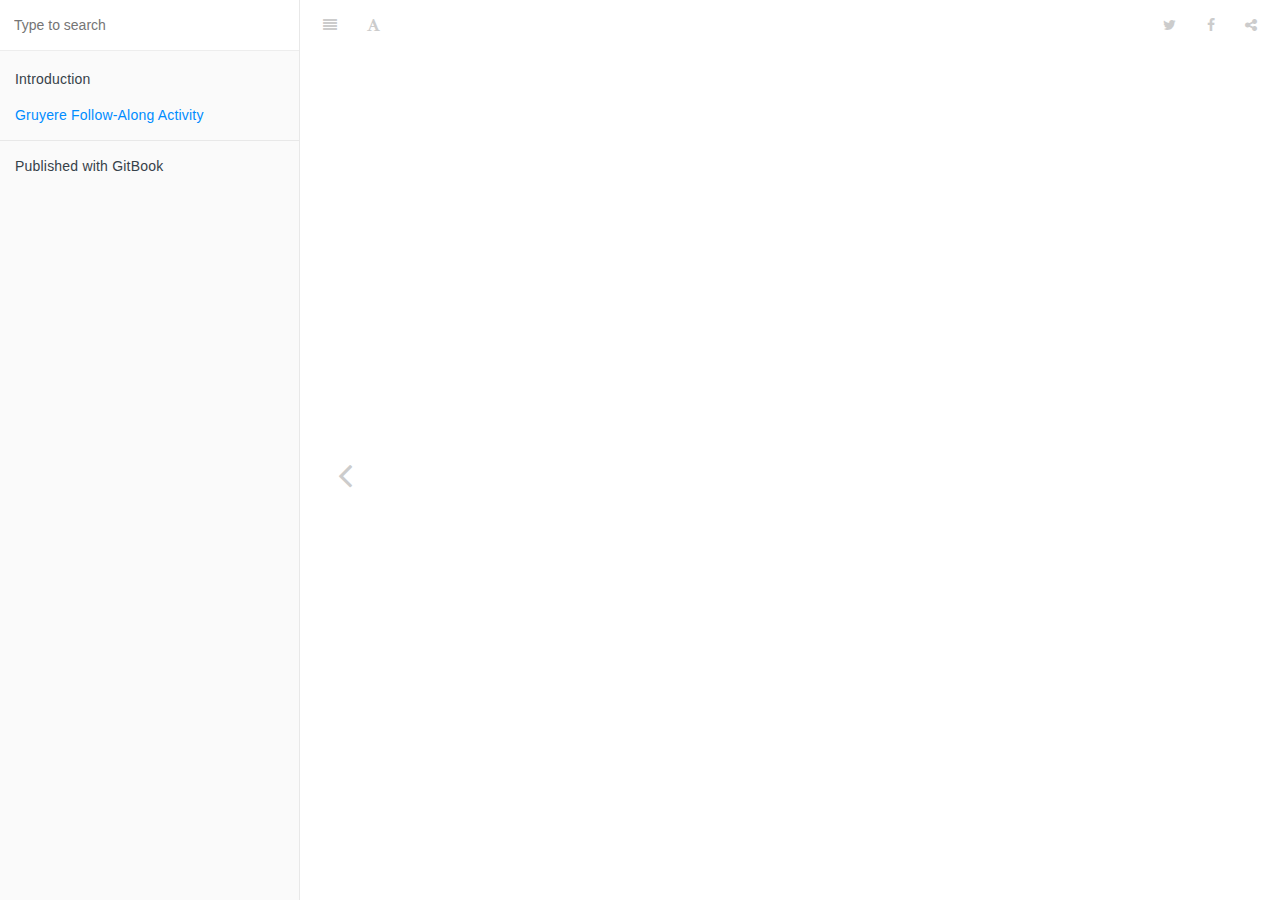
==== FollowAlong.html @ 40572f45 "Update gitbook 2022-07-25 18:17:14" ====
<!DOCTYPE HTML>
<html lang="" >
    <head>
        <meta charset="UTF-8">
        <meta content="text/html; charset=utf-8" http-equiv="Content-Type">
        <title>Gruyere Follow-Along Activity · GitBook</title>
        <meta http-equiv="X-UA-Compatible" content="IE=edge" />
        <meta name="description" content="">
        <meta name="generator" content="GitBook 3.2.3">
        
        
        
    
    <link rel="stylesheet" href="gitbook/style.css">

    
            
                
                <link rel="stylesheet" href="gitbook/gitbook-plugin-highlight/website.css">
                
            
                
                <link rel="stylesheet" href="gitbook/gitbook-plugin-search/search.css">
                
            
                
                <link rel="stylesheet" href="gitbook/gitbook-plugin-fontsettings/website.css">
                
            
        

    

    
        
        <link rel="stylesheet" href="styles/website.css">
        
    
        
    
        
    
        
    
        
    
        
    

        
    
    
    <meta name="HandheldFriendly" content="true"/>
    <meta name="viewport" content="width=device-width, initial-scale=1, user-scalable=no">
    <meta name="apple-mobile-web-app-capable" content="yes">
    <meta name="apple-mobile-web-app-status-bar-style" content="black">
    <link rel="apple-touch-icon-precomposed" sizes="152x152" href="gitbook/images/apple-touch-icon-precomposed-152.png">
    <link rel="shortcut icon" href="gitbook/images/favicon.ico" type="image/x-icon">

    
    
    <link rel="prev" href="./" />
    

    </head>
    <body>
        
<div class="book">
    <div class="book-summary">
        
            
<div id="book-search-input" role="search">
    <input type="text" placeholder="Type to search" />
</div>

            
                <nav role="navigation">
                


<ul class="summary">
    
    

    

    
        
        
    
        <li class="chapter " data-level="1.1" data-path="./">
            
                <a href="./">
            
                    
                    Introduction
            
                </a>
            

            
        </li>
    
        <li class="chapter active" data-level="1.2" data-path="FollowAlong.html">
            
                <a href="FollowAlong.html">
            
                    
                    Gruyere Follow-Along Activity
            
                </a>
            

            
        </li>
    

    

    <li class="divider"></li>

    <li>
        <a href="https://www.gitbook.com" target="blank" class="gitbook-link">
            Published with GitBook
        </a>
    </li>
</ul>


                </nav>
            
        
    </div>

    <div class="book-body">
        
            <div class="body-inner">
                
                    

<div class="book-header" role="navigation">
    

    <!-- Title -->
    <h1>
        <i class="fa fa-circle-o-notch fa-spin"></i>
        <a href="." >Gruyere Follow-Along Activity</a>
    </h1>
</div>




                    <div class="page-wrapper" tabindex="-1" role="main">
                        <div class="page-inner">
                            
<div id="book-search-results">
    <div class="search-noresults">
    
                                <section class="normal markdown-section">
                                
                                
                                
                                </section>
                            
    </div>
    <div class="search-results">
        <div class="has-results">
            
            <h1 class="search-results-title"><span class='search-results-count'></span> results matching "<span class='search-query'></span>"</h1>
            <ul class="search-results-list"></ul>
            
        </div>
        <div class="no-results">
            
            <h1 class="search-results-title">No results matching "<span class='search-query'></span>"</h1>
            
        </div>
    </div>
</div>

                        </div>
                    </div>
                
            </div>

            
                
                <a href="./" class="navigation navigation-prev navigation-unique" aria-label="Previous page: Introduction">
                    <i class="fa fa-angle-left"></i>
                </a>
                
                
            
        
    </div>

    <script>
        var gitbook = gitbook || [];
        gitbook.push(function() {
            gitbook.page.hasChanged({"page":{"title":"Gruyere Follow-Along Activity","level":"1.2","depth":1,"previous":{"title":"Introduction","level":"1.1","depth":1,"path":"StudentDesc.md","ref":"StudentDesc.md","articles":[]},"dir":"neutral"},"config":{"gitbook":"*","theme":"default","variables":{},"plugins":[],"pluginsConfig":{"highlight":{},"search":{},"lunr":{"maxIndexSize":1000000,"ignoreSpecialCharacters":false},"sharing":{"facebook":true,"twitter":true,"google":false,"weibo":false,"instapaper":false,"vk":false,"all":["facebook","google","twitter","weibo","instapaper"]},"fontsettings":{"theme":"white","family":"sans","size":2},"theme-default":{"styles":{"website":"styles/website.css","pdf":"styles/pdf.css","epub":"styles/epub.css","mobi":"styles/mobi.css","ebook":"styles/ebook.css","print":"styles/print.css"},"showLevel":false}},"structure":{"langs":"LANGS.md","readme":"StudentDesc.md","glossary":"GLOSSARY.md","summary":"SUMMARY.md"},"pdf":{"pageNumbers":true,"fontSize":12,"fontFamily":"Arial","paperSize":"a4","chapterMark":"pagebreak","pageBreaksBefore":"/","margin":{"right":62,"left":62,"top":56,"bottom":56}},"styles":{"website":"styles/website.css","pdf":"styles/pdf.css","epub":"styles/epub.css","mobi":"styles/mobi.css","ebook":"styles/ebook.css","print":"styles/print.css"}},"file":{"path":"FollowAlong.md","mtime":"2022-07-25T18:16:41.552Z","type":"markdown"},"gitbook":{"version":"3.2.3","time":"2022-07-25T18:17:13.173Z"},"basePath":".","book":{"language":""}});
        });
    </script>
</div>

        
    <script src="gitbook/gitbook.js"></script>
    <script src="gitbook/theme.js"></script>
    
        
        <script src="gitbook/gitbook-plugin-search/search-engine.js"></script>
        
    
        
        <script src="gitbook/gitbook-plugin-search/search.js"></script>
        
    
        
        <script src="gitbook/gitbook-plugin-lunr/lunr.min.js"></script>
        
    
        
        <script src="gitbook/gitbook-plugin-lunr/search-lunr.js"></script>
        
    
        
        <script src="gitbook/gitbook-plugin-sharing/buttons.js"></script>
        
    
        
        <script src="gitbook/gitbook-plugin-fontsettings/fontsettings.js"></script>
        
    

    </body>
</html>
---- gitbook/gitbook-plugin-highlight/website.css ----
.book .book-body .page-wrapper .page-inner section.normal pre,
.book .book-body .page-wrapper .page-inner section.normal code {
  /* http://jmblog.github.com/color-themes-for-google-code-highlightjs */
  /* Tomorrow Comment */
  /* Tomorrow Red */
  /* Tomorrow Orange */
  /* Tomorrow Yellow */
  /* Tomorrow Green */
  /* Tomorrow Aqua */
  /* Tomorrow Blue */
  /* Tomorrow Purple */
}
.book .book-body .page-wrapper .page-inner section.normal pre .hljs-comment,
.book .book-body .page-wrapper .page-inner section.normal code .hljs-comment,
.book .book-body .page-wrapper .page-inner section.normal pre .hljs-title,
.book .book-body .page-wrapper .page-inner section.normal code .hljs-title {
  color: #8e908c;
}
.book .book-body .page-wrapper .page-inner section.normal pre .hljs-variable,
.book .book-body .page-wrapper .page-inner section.normal code .hljs-variable,
.book .book-body .page-wrapper .page-inner section.normal pre .hljs-attribute,
.book .book-body .page-wrapper .page-inner section.normal code .hljs-attribute,
.book .book-body .page-wrapper .page-inner section.normal pre .hljs-tag,
.book .book-body .page-wrapper .page-inner section.normal code .hljs-tag,
.book .book-body .page-wrapper .page-inner section.normal pre .hljs-regexp,
.book .book-body .page-wrapper .page-inner section.normal code .hljs-regexp,
.book .book-body .page-wrapper .page-inner section.normal pre .hljs-deletion,
.book .book-body .page-wrapper .page-inner section.normal code .hljs-deletion,
.book .book-body .page-wrapper .page-inner section.normal pre .ruby .hljs-constant,
.book .book-body .page-wrapper .page-inner section.normal code .ruby .hljs-constant,
.book .book-body .page-wrapper .page-inner section.normal pre .xml .hljs-tag .hljs-title,
.book .book-body .page-wrapper .page-inner section.normal code .xml .hljs-tag .hljs-title,
.book .book-body .page-wrapper .page-inner section.normal pre .xml .hljs-pi,
.book .book-body .page-wrapper .page-inner section.normal code .xml .hljs-pi,
.book .book-body .page-wrapper .page-inner section.normal pre .xml .hljs-doctype,
.book .book-body .page-wrapper .page-inner section.normal code .xml .hljs-doctype,
.book .book-body .page-wrapper .page-inner section.normal pre .html .hljs-doctype,
.book .book-body .page-wrapper .page-inner section.normal code .html .hljs-doctype,
.book .book-body .page-wrapper .page-inner section.normal pre .css .hljs-id,
.book .book-body .page-wrapper .page-inner section.normal code .css .hljs-id,
.book .book-body .page-wrapper .page-inner section.normal pre .css .hljs-class,
.book .book-body .page-wrapper .page-inner section.normal code .css .hljs-class,
.book .book-body .page-wrapper .page-inner section.normal pre .css .hljs-pseudo,
.book .book-body .page-wrapper .page-inner section.normal code .css .hljs-pseudo {
  color: #c82829;
}
.book .book-body .page-wrapper .page-inner section.normal pre .hljs-number,
.book .book-body .page-wrapper .page-inner section.normal code .hljs-number,
.book .book-body .page-wrapper .page-inner section.normal pre .hljs-preprocessor,
.book .book-body .page-wrapper .page-inner section.normal code .hljs-preprocessor,
.book .book-body .page-wrapper .page-inner section.normal pre .hljs-pragma,
.book .book-body .page-wrapper .page-inner section.normal code .hljs-pragma,
.book .book-body .page-wrapper .page-inner section.normal pre .hljs-built_in,
.book .book-body .page-wrapper .page-inner section.normal code .hljs-built_in,
.book .book-body .page-wrapper .page-inner section.normal pre .hljs-literal,
.book .book-body .page-wrapper .page-inner section.normal code .hljs-literal,
.book .book-body .page-wrapper .page-inner section.normal pre .hljs-params,
.book .book-body .page-wrapper .page-inner section.normal code .hljs-params,
.book .book-body .page-wrapper .page-inner section.normal pre .hljs-constant,
.book .book-body .page-wrapper .page-inner section.normal code .hljs-constant {
  color: #f5871f;
}
.book .book-body .page-wrapper .page-inner section.normal pre .ruby .hljs-class .hljs-title,
.book .book-body .page-wrapper .page-inner section.normal code .ruby .hljs-class .hljs-title,
.book .book-body .page-wrapper .page-inner section.normal pre .css .hljs-rules .hljs-attribute,
.book .book-body .page-wrapper .page-inner section.normal code .css .hljs-rules .hljs-attribute {
  color: #eab700;
}
.book .book-body .page-wrapper .page-inner section.normal pre .hljs-string,
.book .book-body .page-wrapper .page-inner section.normal code .hljs-string,
.book .book-body .page-wrapper .page-inner section.normal pre .hljs-value,
.book .book-body .page-wrapper .page-inner section.normal code .hljs-value,
.book .book-body .page-wrapper .page-inner section.normal pre .hljs-inheritance,
.book .book-body .page-wrapper .page-inner section.normal code .hljs-inheritance,
.book .book-body .page-wrapper .page-inner section.normal pre .hljs-header,
.book .book-body .page-wrapper .page-inner section.normal code .hljs-header,
.book .book-body .page-wrapper .page-inner section.normal pre .hljs-addition,
.book .book-body .page-wrapper .page-inner section.normal code .hljs-addition,
.book .book-body .page-wrapper .page-inner section.normal pre .ruby .hljs-symbol,
.book .book-body .page-wrapper .page-inner section.normal code .ruby .hljs-symbol,
.book .book-body .page-wrapper .page-inner section.normal pre .xml .hljs-cdata,
.book .book-body .page-wrapper .page-inner section.normal code .xml .hljs-cdata {
  color: #718c00;
}
.book .book-body .page-wrapper .page-inner section.normal pre .css .hljs-hexcolor,
.book .book-body .page-wrapper .page-inner section.normal code .css .hljs-hexcolor {
  color: #3e999f;
}
.book .book-body .page-wrapper .page-inner section.normal pre .hljs-function,
.book .book-body .page-wrapper .page-inner section.normal code .hljs-function,
.book .book-body .page-wrapper .page-inner section.normal pre .python .hljs-decorator,
.book .book-body .page-wrapper .page-inner section.normal code .python .hljs-decorator,
.book .book-body .page-wrapper .page-inner section.normal pre .python .hljs-title,
.book .book-body .page-wrapper .page-inner section.normal code .python .hljs-title,
.book .book-body .page-wrapper .page-inner section.normal pre .ruby .hljs-function .hljs-title,
.book .book-body .page-wrapper .page-inner section.normal code .ruby .hljs-function .hljs-title,
.book .book-body .page-wrapper .page-inner section.normal pre .ruby .hljs-title .hljs-keyword,
.book .book-body .page-wrapper .page-inner section.normal code .ruby .hljs-title .hljs-keyword,
.book .book-body .page-wrapper .page-inner section.normal pre .perl .hljs-sub,
.book .book-body .page-wrapper .page-inner section.normal code .perl .hljs-sub,
.book .book-body .page-wrapper .page-inner section.normal pre .javascript .hljs-title,
.book .book-body .page-wrapper .page-inner section.normal code .javascript .hljs-title,
.book .book-body .page-wrapper .page-inner section.normal pre .coffeescript .hljs-title,
.book .book-body .page-wrapper .page-inner section.normal code .coffeescript .hljs-title {
  color: #4271ae;
}
.book .book-body .page-wrapper .page-inner section.normal pre .hljs-keyword,
.book .book-body .page-wrapper .page-inner section.normal code .hljs-keyword,
.book .book-body .page-wrapper .page-inner section.normal pre .javascript .hljs-function,
.book .book-body .page-wrapper .page-inner section.normal code .javascript .hljs-function {
  color: #8959a8;
}
.book .book-body .page-wrapper .page-inner section.normal pre .hljs,
.book .book-body .page-wrapper .page-inner section.normal code .hljs {
  display: block;
  background: white;
  color: #4d4d4c;
  padding: 0.5em;
}
.book .book-body .page-wrapper .page-inner section.normal pre .coffeescript .javascript,
.book .book-body .page-wrapper .page-inner section.normal code .coffeescript .javascript,
.book .book-body .page-wrapper .page-inner section.normal pre .javascript .xml,
.book .book-body .page-wrapper .page-inner section.normal code .javascript .xml,
.book .book-body .page-wrapper .page-inner section.normal pre .tex .hljs-formula,
.book .book-body .page-wrapper .page-inner section.normal code .tex .hljs-formula,
.book .book-body .page-wrapper .page-inner section.normal pre .xml .javascript,
.book .book-body .page-wrapper .page-inner section.normal code .xml .javascript,
.book .book-body .page-wrapper .page-inner section.normal pre .xml .vbscript,
.book .book-body .page-wrapper .page-inner section.normal code .xml .vbscript,
.book .book-body .page-wrapper .page-inner section.normal pre .xml .css,
.book .book-body .page-wrapper .page-inner section.normal code .xml .css,
.book .book-body .page-wrapper .page-inner section.normal pre .xml .hljs-cdata,
.book .book-body .page-wrapper .page-inner section.normal code .xml .hljs-cdata {
  opacity: 0.5;
}
.book.color-theme-1 .book-body .page-wrapper .page-inner section.normal pre,
.book.color-theme-1 .book-body .page-wrapper .page-inner section.normal code {
  /*

Orginal Style from ethanschoonover.com/solarized (c) Jeremy Hull <sourdrums@gmail.com>

*/
  /* Solarized Green */
  /* Solarized Cyan */
  /* Solarized Blue */
  /* Solarized Yellow */
  /* Solarized Orange */
  /* Solarized Red */
  /* Solarized Violet */
}
.book.color-theme-1 .book-body .page-wrapper .page-inner section.normal pre .hljs,
.book.color-theme-1 .book-body .page-wrapper .page-inner section.normal code .hljs {
  display: block;
  padding: 0.5em;
  background: #fdf6e3;
  color: #657b83;
}
.book.color-theme-1 .book-body .page-wrapper .page-inner section.normal pre .hljs-comment,
.book.color-theme-1 .book-body .page-wrapper .page-inner section.normal code .hljs-comment,
.book.color-theme-1 .book-body .page-wrapper .page-inner section.normal pre .hljs-template_comment,
.book.color-theme-1 .book-body .page-wrapper .page-inner section.normal code .hljs-template_comment,
.book.color-theme-1 .book-body .page-wrapper .page-inner section.normal pre .diff .hljs-header,
.book.color-theme-1 .book-body .page-wrapper .page-inner section.normal code .diff .hljs-header,
.book.color-theme-1 .book-body .page-wrapper .page-inner section.normal pre .hljs-doctype,
.book.color-theme-1 .book-body .page-wrapper .page-inner section.normal code .hljs-doctype,
.book.color-theme-1 .book-body .page-wrapper .page-inner section.normal pre .hljs-pi,
.book.color-theme-1 .book-body .page-wrapper .page-inner section.normal code .hljs-pi,
.book.color-theme-1 .book-body .page-wrapper .page-inner section.normal pre .lisp .hljs-string,
.book.color-theme-1 .book-body .page-wrapper .page-inner section.normal code .lisp .hljs-string,
.book.color-theme-1 .book-body .page-wrapper .page-inner section.normal pre .hljs-javadoc,
.book.color-theme-1 .book-body .page-wrapper .page-inner section.normal code .hljs-javadoc {
  color: #93a1a1;
}
.book.color-theme-1 .book-body .page-wrapper .page-inner section.normal pre .hljs-keyword,
.book.color-theme-1 .book-body .page-wrapper .page-inner section.normal code .hljs-keyword,
.book.color-theme-1 .book-body .page-wrapper .page-inner section.normal pre .hljs-winutils,
.book.color-theme-1 .book-body .page-wrapper .page-inner section.normal code .hljs-winutils,
.book.color-theme-1 .book-body .page-wrapper .page-inner section.normal pre .method,
.book.color-theme-1 .book-body .page-wrapper .page-inner section.normal code .method,
.book.color-theme-1 .book-body .page-wrapper .page-inner section.normal pre .hljs-addition,
.book.color-theme-1 .book-body .page-wrapper .page-inner section.normal code .hljs-addition,
.book.color-theme-1 .book-body .page-wrapper .page-inner section.normal pre .css .hljs-tag,
.book.color-theme-1 .book-body .page-wrapper .page-inner section.normal code .css .hljs-tag,
.book.color-theme-1 .book-body .page-wrapper .page-inner section.normal pre .hljs-request,
.book.color-theme-1 .book-body .page-wrapper .page-inner section.normal code .hljs-request,
.book.color-theme-1 .book-body .page-wrapper .page-inner section.normal pre .hljs-status,
.book.color-theme-1 .book-body .page-wrapper .page-inner section.normal code .hljs-status,
.book.color-theme-1 .book-body .page-wrapper .page-inner section.normal pre .nginx .hljs-title,
.book.color-theme-1 .book-body .page-wrapper .page-inner section.normal code .nginx .hljs-title {
  color: #859900;
}
.book.color-theme-1 .book-body .page-wrapper .page-inner section.normal pre .hljs-number,
.book.color-theme-1 .book-body .page-wrapper .page-inner section.normal code .hljs-number,
.book.color-theme-1 .book-body .page-wrapper .page-inner section.normal pre .hljs-command,
.book.color-theme-1 .book-body .page-wrapper .page-inner section.normal code .hljs-command,
.book.color-theme-1 .book-body .page-wrapper .page-inner section.normal pre .hljs-string,
.book.color-theme-1 .book-body .page-wrapper .page-inner section.normal code .hljs-string,
.book.color-theme-1 .book-body .page-wrapper .page-inner section.normal pre .hljs-tag .hljs-value,
.book.color-theme-1 .book-body .page-wrapper .page-inner section.normal code .hljs-tag .hljs-value,
.book.color-theme-1 .book-body .page-wrapper .page-inner section.normal pre .hljs-rules .hljs-value,
.book.color-theme-1 .book-body .page-wrapper .page-inner section.normal code .hljs-rules .hljs-value,
.book.color-theme-1 .book-body .page-wrapper .page-inner section.normal pre .hljs-phpdoc,
.book.color-theme-1 .book-body .page-wrapper .page-inner section.normal code .hljs-phpdoc,
.book.color-theme-1 .book-body .page-wrapper .page-inner section.normal pre .tex .hljs-formula,
.book.color-theme-1 .book-body .page-wrapper .page-inner section.normal code .tex .hljs-formula,
.book.color-theme-1 .book-body .page-wrapper .page-inner section.normal pre .hljs-regexp,
.book.color-theme-1 .book-body .page-wrapper .page-inner section.normal code .hljs-regexp,
.book.color-theme-1 .book-body .page-wrapper .page-inner section.normal pre .hljs-hexcolor,
.book.color-theme-1 .book-body .page-wrapper .page-inner section.normal code .hljs-hexcolor,
.book.color-theme-1 .book-body .page-wrapper .page-inner section.normal pre .hljs-link_url,
.book.color-theme-1 .book-body .page-wrapper .page-inner section.normal code .hljs-link_url {
  color: #2aa198;
}
.book.color-theme-1 .book-body .page-wrapper .page-inner section.normal pre .hljs-title,
.book.color-theme-1 .book-body .page-wrapper .page-inner section.normal code .hljs-title,
.book.color-theme-1 .book-body .page-wrapper .page-inner section.normal pre .hljs-localvars,
.book.color-theme-1 .book-body .page-wrapper .page-inner section.normal code .hljs-localvars,
.book.color-theme-1 .book-body .page-wrapper .page-inner section.normal pre .hljs-chunk,
.book.color-theme-1 .book-body .page-wrapper .page-inner section.normal code .hljs-chunk,
.book.color-theme-1 .book-body .page-wrapper .page-inner section.normal pre .hljs-decorator,
.book.color-theme-1 .book-body .page-wrapper .page-inner section.normal code .hljs-decorator,
.book.color-theme-1 .book-body .page-wrapper .page-inner section.normal pre .hljs-built_in,
.book.color-theme-1 .book-body .page-wrapper .page-inner section.normal code .hljs-built_in,
.book.color-theme-1 .book-body .page-wrapper .page-inner section.normal pre .hljs-identifier,
.book.color-theme-1 .book-body .page-wrapper .page-inner section.normal code .hljs-identifier,
.book.color-theme-1 .book-body .page-wrapper .page-inner section.normal pre .vhdl .hljs-literal,
.book.color-theme-1 .book-body .page-wrapper .page-inner section.normal code .vhdl .hljs-literal,
.book.color-theme-1 .book-body .page-wrapper .page-inner section.normal pre .hljs-id,
.book.color-theme-1 .book-body .page-wrapper .page-inner section.normal code .hljs-id,
.book.color-theme-1 .book-body .page-wrapper .page-inner section.normal pre .css .hljs-function,
.book.color-theme-1 .book-body .page-wrapper .page-inner section.normal code .css .hljs-function {
  color: #268bd2;
}
.book.color-theme-1 .book-body .page-wrapper .page-inner section.normal pre .hljs-attribute,
.book.color-theme-1 .book-body .page-wrapper .page-inner section.normal code .hljs-attribute,
.book.color-theme-1 .book-body .page-wrapper .page-inner section.normal pre .hljs-variable,
.book.color-theme-1 .book-body .page-wrapper .page-inner section.normal code .hljs-variable,
.book.color-theme-1 .book-body .page-wrapper .page-inner section.normal pre .lisp .hljs-body,
.book.color-theme-1 .book-body .page-wrapper .page-inner section.normal code .lisp .hljs-body,
.book.color-theme-1 .book-body .page-wrapper .page-inner section.normal pre .smalltalk .hljs-number,
.book.color-theme-1 .book-body .page-wrapper .page-inner section.normal code .smalltalk .hljs-number,
.book.color-theme-1 .book-body .page-wrapper .page-inner section.normal pre .hljs-constant,
.book.color-theme-1 .book-body .page-wrapper .page-inner section.normal code .hljs-constant,
.book.color-theme-1 .book-body .page-wrapper .page-inner section.normal pre .hljs-class .hljs-title,
.book.color-theme-1 .book-body .page-wrapper .page-inner section.normal code .hljs-class .hljs-title,
.book.color-theme-1 .book-body .page-wrapper .page-inner section.normal pre .hljs-parent,
.book.color-theme-1 .book-body .page-wrapper .page-inner section.normal code .hljs-parent,
.book.color-theme-1 .book-body .page-wrapper .page-inner section.normal pre .haskell .hljs-type,
.book.color-theme-1 .book-body .page-wrapper .page-inner section.normal code .haskell .hljs-type,
.book.color-theme-1 .book-body .page-wrapper .page-inner section.normal pre .hljs-link_reference,
.book.color-theme-1 .book-body .page-wrapper .page-inner section.normal code .hljs-link_reference {
  color: #b58900;
}
.book.color-theme-1 .book-body .page-wrapper .page-inner section.normal pre .hljs-preprocessor,
.book.color-theme-1 .book-body .page-wrapper .page-inner section.normal code .hljs-preprocessor,
.book.color-theme-1 .book-body .page-wrapper .page-inner section.normal pre .hljs-preprocessor .hljs-keyword,
.book.color-theme-1 .book-body .page-wrapper .page-inner section.normal code .hljs-preprocessor .hljs-keyword,
.book.color-theme-1 .book-body .page-wrapper .page-inner section.normal pre .hljs-pragma,
.book.color-theme-1 .book-body .page-wrapper .page-inner section.normal code .hljs-pragma,
.book.color-theme-1 .book-body .page-wrapper .page-inner section.normal pre .hljs-shebang,
.book.color-theme-1 .book-body .page-wrapper .page-inner section.normal code .hljs-shebang,
.book.color-theme-1 .book-body .page-wrapper .page-inner section.normal pre .hljs-symbol,
.book.color-theme-1 .book-body .page-wrapper .page-inner section.normal code .hljs-symbol,
.book.color-theme-1 .book-body .page-wrapper .page-inner section.normal pre .hljs-symbol .hljs-string,
.book.color-theme-1 .book-body .page-wrapper .page-inner section.normal code .hljs-symbol .hljs-string,
.book.color-theme-1 .book-body .page-wrapper .page-inner section.normal pre .diff .hljs-change,
.book.color-theme-1 .book-body .page-wrapper .page-inner section.normal code .diff .hljs-change,
.book.color-theme-1 .book-body .page-wrapper .page-inner section.normal pre .hljs-special,
.book.color-theme-1 .book-body .page-wrapper .page-inner section.normal code .hljs-special,
.book.color-theme-1 .book-body .page-wrapper .page-inner section.normal pre .hljs-attr_selector,
.book.color-theme-1 .book-body .page-wrapper .page-inner section.normal code .hljs-attr_selector,
.book.color-theme-1 .book-body .page-wrapper .page-inner section.normal pre .hljs-subst,
.book.color-theme-1 .book-body .page-wrapper .page-inner section.normal code .hljs-subst,
.book.color-theme-1 .book-body .page-wrapper .page-inner section.normal pre .hljs-cdata,
.book.color-theme-1 .book-body .page-wrapper .page-inner section.normal code .hljs-cdata,
.book.color-theme-1 .book-body .page-wrapper .page-inner section.normal pre .clojure .hljs-title,
.book.color-theme-1 .book-body .page-wrapper .page-inner section.normal code .clojure .hljs-title,
.book.color-theme-1 .book-body .page-wrapper .page-inner section.normal pre .css .hljs-pseudo,
.book.color-theme-1 .book-body .page-wrapper .page-inner section.normal code .css .hljs-pseudo,
.book.color-theme-1 .book-body .page-wrapper .page-inner section.normal pre .hljs-header,
.book.color-theme-1 .book-body .page-wrapper .page-inner section.normal code .hljs-header {
  color: #cb4b16;
}
.book.color-theme-1 .book-body .page-wrapper .page-inner section.normal pre .hljs-deletion,
.book.color-theme-1 .book-body .page-wrapper .page-inner section.normal code .hljs-deletion,
.book.color-theme-1 .book-body .page-wrapper .page-inner section.normal pre .hljs-important,
.book.color-theme-1 .book-body .page-wrapper .page-inner section.normal code .hljs-important {
  color: #dc322f;
}
.book.color-theme-1 .book-body .page-wrapper .page-inner section.normal pre .hljs-link_label,
.book.color-theme-1 .book-body .page-wrapper .page-inner section.normal code .hljs-link_label {
  color: #6c71c4;
}
.book.color-theme-1 .book-body .page-wrapper .page-inner section.normal pre .tex .hljs-formula,
.book.color-theme-1 .book-body .page-wrapper .page-inner section.normal code .tex .hljs-formula {
  background: #eee8d5;
}
.book.color-theme-2 .book-body .page-wrapper .page-inner section.normal pre,
.book.color-theme-2 .book-body .page-wrapper .page-inner section.normal code {
  /* Tomorrow Night Bright Theme */
  /* Original theme - https://github.com/chriskempson/tomorrow-theme */
  /* http://jmblog.github.com/color-themes-for-google-code-highlightjs */
  /* Tomorrow Comment */
  /* Tomorrow Red */
  /* Tomorrow Orange */
  /* Tomorrow Yellow */
  /* Tomorrow Green */
  /* Tomorrow Aqua */
  /* Tomorrow Blue */
  /* Tomorrow Purple */
}
.book.color-theme-2 .book-body .page-wrapper .page-inner section.normal pre .hljs-comment,
.book.color-theme-2 .book-body .page-wrapper .page-inner section.normal code .hljs-comment,
.book.color-theme-2 .book-body .page-wrapper .page-inner section.normal pre .hljs-title,
.book.color-theme-2 .book-body .page-wrapper .page-inner section.normal code .hljs-title {
  color: #969896;
}
.book.color-theme-2 .book-body .page-wrapper .page-inner section.normal pre .hljs-variable,
.book.color-theme-2 .book-body .page-wrapper .page-inner section.normal code .hljs-variable,
.book.color-theme-2 .book-body .page-wrapper .page-inner section.normal pre .hljs-attribute,
.book.color-theme-2 .book-body .page-wrapper .page-inner section.normal code .hljs-attribute,
.book.color-theme-2 .book-body .page-wrapper .page-inner section.normal pre .hljs-tag,
.book.color-theme-2 .book-body .page-wrapper .page-inner section.normal code .hljs-tag,
.book.color-theme-2 .book-body .page-wrapper .page-inner section.normal pre .hljs-regexp,
.book.color-theme-2 .book-body .page-wrapper .page-inner section.normal code .hljs-regexp,
.book.color-theme-2 .book-body .page-wrapper .page-inner section.normal pre .hljs-deletion,
.book.color-theme-2 .book-body .page-wrapper .page-inner section.normal code .hljs-deletion,
.book.color-theme-2 .book-body .page-wrapper .page-inner section.normal pre .ruby .hljs-constant,
.book.color-theme-2 .book-body .page-wrapper .page-inner section.normal code .ruby .hljs-constant,
.book.color-theme-2 .book-body .page-wrapper .page-inner section.normal pre .xml .hljs-tag .hljs-title,
.book.color-theme-2 .book-body .page-wrapper .page-inner section.normal code .xml .hljs-tag .hljs-title,
.book.color-theme-2 .book-body .page-wrapper .page-inner section.normal pre .xml .hljs-pi,
.book.color-theme-2 .book-body .page-wrapper .page-inner section.normal code .xml .hljs-pi,
.book.color-theme-2 .book-body .page-wrapper .page-inner section.normal pre .xml .hljs-doctype,
.book.color-theme-2 .book-body .page-wrapper .page-inner section.normal code .xml .hljs-doctype,
.book.color-theme-2 .book-body .page-wrapper .page-inner section.normal pre .html .hljs-doctype,
.book.color-theme-2 .book-body .page-wrapper .page-inner section.normal code .html .hljs-doctype,
.book.color-theme-2 .book-body .page-wrapper .page-inner section.normal pre .css .hljs-id,
.book.color-theme-2 .book-body .page-wrapper .page-inner section.normal code .css .hljs-id,
.book.color-theme-2 .book-body .page-wrapper .page-inner section.normal pre .css .hljs-class,
.book.color-theme-2 .book-body .page-wrapper .page-inner section.normal code .css .hljs-class,
.book.color-theme-2 .book-body .page-wrapper .page-inner section.normal pre .css .hljs-pseudo,
.book.color-theme-2 .book-body .page-wrapper .page-inner section.normal code .css .hljs-pseudo {
  color: #d54e53;
}
.book.color-theme-2 .book-body .page-wrapper .page-inner section.normal pre .hljs-number,
.book.color-theme-2 .book-body .page-wrapper .page-inner section.normal code .hljs-number,
.book.color-theme-2 .book-body .page-wrapper .page-inner section.normal pre .hljs-preprocessor,
.book.color-theme-2 .book-body .page-wrapper .page-inner section.normal code .hljs-preprocessor,
.book.color-theme-2 .book-body .page-wrapper .page-inner section.normal pre .hljs-pragma,
.book.color-theme-2 .book-body .page-wrapper .page-inner section.normal code .hljs-pragma,
.book.color-theme-2 .book-body .page-wrapper .page-inner section.normal pre .hljs-built_in,
.book.color-theme-2 .book-body .page-wrapper .page-inner section.normal code .hljs-built_in,
.book.color-theme-2 .book-body .page-wrapper .page-inner section.normal pre .hljs-literal,
.book.color-theme-2 .book-body .page-wrapper .page-inner section.normal code .hljs-literal,
.book.color-theme-2 .book-body .page-wrapper .page-inner section.normal pre .hljs-params,
.book.color-theme-2 .book-body .page-wrapper .page-inner section.normal code .hljs-params,
.book.color-theme-2 .book-body .page-wrapper .page-inner section.normal pre .hljs-constant,
.book.color-theme-2 .book-body .page-wrapper .page-inner section.normal code .hljs-constant {
  color: #e78c45;
}
.book.color-theme-2 .book-body .page-wrapper .page-inner section.normal pre .ruby .hljs-class .hljs-title,
.book.color-theme-2 .book-body .page-wrapper .page-inner section.normal code .ruby .hljs-class .hljs-title,
.book.color-theme-2 .book-body .page-wrapper .page-inner section.normal pre .css .hljs-rules .hljs-attribute,
.book.color-theme-2 .book-body .page-wrapper .page-inner section.normal code .css .hljs-rules .hljs-attribute {
  color: #e7c547;
}
.book.color-theme-2 .book-body .page-wrapper .page-inner section.normal pre .hljs-string,
.book.color-theme-2 .book-body .page-wrapper .page-inner section.normal code .hljs-string,
.book.color-theme-2 .book-body .page-wrapper .page-inner section.normal pre .hljs-value,
.book.color-theme-2 .book-body .page-wrapper .page-inner section.normal code .hljs-value,
.book.color-theme-2 .book-body .page-wrapper .page-inner section.normal pre .hljs-inheritance,
.book.color-theme-2 .book-body .page-wrapper .page-inner section.normal code .hljs-inheritance,
.book.color-theme-2 .book-body .page-wrapper .page-inner section.normal pre .hljs-header,
.book.color-theme-2 .book-body .page-wrapper .page-inner section.normal code .hljs-header,
.book.color-theme-2 .book-body .page-wrapper .page-inner section.normal pre .hljs-addition,
.book.color-theme-2 .book-body .page-wrapper .page-inner section.normal code .hljs-addition,
.book.color-theme-2 .book-body .page-wrapper .page-inner section.normal pre .ruby .hljs-symbol,
.book.color-theme-2 .book-body .page-wrapper .page-inner section.normal code .ruby .hljs-symbol,
.book.color-theme-2 .book-body .page-wrapper .page-inner section.normal pre .xml .hljs-cdata,
.book.color-theme-2 .book-body .page-wrapper .page-inner section.normal code .xml .hljs-cdata {
  color: #b9ca4a;
}
.book.color-theme-2 .book-body .page-wrapper .page-inner section.normal pre .css .hljs-hexcolor,
.book.color-theme-2 .book-body .page-wrapper .page-inner section.normal code .css .hljs-hexcolor {
  color: #70c0b1;
}
.book.color-theme-2 .book-body .page-wrapper .page-inner section.normal pre .hljs-function,
.book.color-theme-2 .book-body .page-wrapper .page-inner section.normal code .hljs-function,
.book.color-theme-2 .book-body .page-wrapper .page-inner section.normal pre .python .hljs-decorator,
.book.color-theme-2 .book-body .page-wrapper .page-inner section.normal code .python .hljs-decorator,
.book.color-theme-2 .book-body .page-wrapper .page-inner section.normal pre .python .hljs-title,
.book.color-theme-2 .book-body .page-wrapper .page-inner section.normal code .python .hljs-title,
.book.color-theme-2 .book-body .page-wrapper .page-inner section.normal pre .ruby .hljs-function .hljs-title,
.book.color-theme-2 .book-body .page-wrapper .page-inner section.normal code .ruby .hljs-function .hljs-title,
.book.color-theme-2 .book-body .page-wrapper .page-inner section.normal pre .ruby .hljs-title .hljs-keyword,
.book.color-theme-2 .book-body .page-wrapper .page-inner section.normal code .ruby .hljs-title .hljs-keyword,
.book.color-theme-2 .book-body .page-wrapper .page-inner section.normal pre .perl .hljs-sub,
.book.color-theme-2 .book-body .page-wrapper .page-inner section.normal code .perl .hljs-sub,
.book.color-theme-2 .book-body .page-wrapper .page-inner section.normal pre .javascript .hljs-title,
.book.color-theme-2 .book-body .page-wrapper .page-inner section.normal code .javascript .hljs-title,
.book.color-theme-2 .book-body .page-wrapper .page-inner section.normal pre .coffeescript .hljs-title,
.book.color-theme-2 .book-body .page-wrapper .page-inner section.normal code .coffeescript .hljs-title {
  color: #7aa6da;
}
.book.color-theme-2 .book-body .page-wrapper .page-inner section.normal pre .hljs-keyword,
.book.color-theme-2 .book-body .page-wrapper .page-inner section.normal code .hljs-keyword,
.book.color-theme-2 .book-body .page-wrapper .page-inner section.normal pre .javascript .hljs-function,
.book.color-theme-2 .book-body .page-wrapper .page-inner section.normal code .javascript .hljs-function {
  color: #c397d8;
}
.book.color-theme-2 .book-body .page-wrapper .page-inner section.normal pre .hljs,
.book.color-theme-2 .book-body .page-wrapper .page-inner section.normal code .hljs {
  display: block;
  background: black;
  color: #eaeaea;
  padding: 0.5em;
}
.book.color-theme-2 .book-body .page-wrapper .page-inner section.normal pre .coffeescript .javascript,
.book.color-theme-2 .book-body .page-wrapper .page-inner section.normal code .coffeescript .javascript,
.book.color-theme-2 .book-body .page-wrapper .page-inner section.normal pre .javascript .xml,
.book.color-theme-2 .book-body .page-wrapper .page-inner section.normal code .javascript .xml,
.book.color-theme-2 .book-body .page-wrapper .page-inner section.normal pre .tex .hljs-formula,
.book.color-theme-2 .book-body .page-wrapper .page-inner section.normal code .tex .hljs-formula,
.book.color-theme-2 .book-body .page-wrapper .page-inner section.normal pre .xml .javascript,
.book.color-theme-2 .book-body .page-wrapper .page-inner section.normal code .xml .javascript,
.book.color-theme-2 .book-body .page-wrapper .page-inner section.normal pre .xml .vbscript,
.book.color-theme-2 .book-body .page-wrapper .page-inner section.normal code .xml .vbscript,
.book.color-theme-2 .book-body .page-wrapper .page-inner section.normal pre .xml .css,
.book.color-theme-2 .book-body .page-wrapper .page-inner section.normal code .xml .css,
.book.color-theme-2 .book-body .page-wrapper .page-inner section.normal pre .xml .hljs-cdata,
.book.color-theme-2 .book-body .page-wrapper .page-inner section.normal code .xml .hljs-cdata {
  opacity: 0.5;
}
---- gitbook/gitbook-plugin-search/search.css ----
/*
    This CSS only styled the search results section, not the search input
    It defines the basic interraction to hide content when displaying results, etc
*/
#book-search-results .search-results {
  display: none;
}
#book-search-results .search-results ul.search-results-list {
  list-style-type: none;
  padding-left: 0;
}
#book-search-results .search-results ul.search-results-list li {
  margin-bottom: 1.5rem;
  padding-bottom: 0.5rem;
  /* Highlight results */
}
#book-search-results .search-results ul.search-results-list li p em {
  background-color: rgba(255, 220, 0, 0.4);
  font-style: normal;
}
#book-search-results .search-results .no-results {
  display: none;
}
#book-search-results.open .search-results {
  display: block;
}
#book-search-results.open .search-noresults {
  display: none;
}
#book-search-results.no-results .search-results .has-results {
  display: none;
}
#book-search-results.no-results .search-results .no-results {
  display: block;
}
---- gitbook/gitbook-plugin-fontsettings/website.css ----
/*
 * Theme 1
 */
.color-theme-1 .dropdown-menu {
  background-color: #111111;
  border-color: #7e888b;
}
.color-theme-1 .dropdown-menu .dropdown-caret .caret-inner {
  border-bottom: 9px solid #111111;
}
.color-theme-1 .dropdown-menu .buttons {
  border-color: #7e888b;
}
.color-theme-1 .dropdown-menu .button {
  color: #afa790;
}
.color-theme-1 .dropdown-menu .button:hover {
  color: #73553c;
}
/*
 * Theme 2
 */
.color-theme-2 .dropdown-menu {
  background-color: #2d3143;
  border-color: #272a3a;
}
.color-theme-2 .dropdown-menu .dropdown-caret .caret-inner {
  border-bottom: 9px solid #2d3143;
}
.color-theme-2 .dropdown-menu .buttons {
  border-color: #272a3a;
}
.color-theme-2 .dropdown-menu .button {
  color: #62677f;
}
.color-theme-2 .dropdown-menu .button:hover {
  color: #f4f4f5;
}
.book .book-header .font-settings .font-enlarge {
  line-height: 30px;
  font-size: 1.4em;
}
.book .book-header .font-settings .font-reduce {
  line-height: 30px;
  font-size: 1em;
}
.book.color-theme-1 .book-body {
  color: #704214;
  background: #f3eacb;
}
.book.color-theme-1 .book-body .page-wrapper .page-inner section {
  background: #f3eacb;
}
.book.color-theme-2 .book-body {
  color: #bdcadb;
  background: #1c1f2b;
}
.book.color-theme-2 .book-body .page-wrapper .page-inner section {
  background: #1c1f2b;
}
.book.font-size-0 .book-body .page-inner section {
  font-size: 1.2rem;
}
.book.font-size-1 .book-body .page-inner section {
  font-size: 1.4rem;
}
.book.font-size-2 .book-body .page-inner section {
  font-size: 1.6rem;
}
.book.font-size-3 .book-body .page-inner section {
  font-size: 2.2rem;
}
.book.font-size-4 .book-body .page-inner section {
  font-size: 4rem;
}
.book.font-family-0 {
  font-family: Georgia, serif;
}
.book.font-family-1 {
  font-family: "Helvetica Neue", Helvetica, Arial, sans-serif;
}
.book.color-theme-1 .book-body .page-wrapper .page-inner section.normal {
  color: #704214;
}
.book.color-theme-1 .book-body .page-wrapper .page-inner section.normal a {
  color: inherit;
}
.book.color-theme-1 .book-body .page-wrapper .page-inner section.normal h1,
.book.color-theme-1 .book-body .page-wrapper .page-inner section.normal h2,
.book.color-theme-1 .book-body .page-wrapper .page-inner section.normal h3,
.book.color-theme-1 .book-body .page-wrapper .page-inner section.normal h4,
.book.color-theme-1 .book-body .page-wrapper .page-inner section.normal h5,
.book.color-theme-1 .book-body .page-wrapper .page-inner section.normal h6 {
  color: inherit;
}
.book.color-theme-1 .book-body .page-wrapper .page-inner section.normal h1,
.book.color-theme-1 .book-body .page-wrapper .page-inner section.normal h2 {
  border-color: inherit;
}
.book.color-theme-1 .book-body .page-wrapper .page-inner section.normal h6 {
  color: inherit;
}
.book.color-theme-1 .book-body .page-wrapper .page-inner section.normal hr {
  background-color: inherit;
}
.book.color-theme-1 .book-body .page-wrapper .page-inner section.normal blockquote {
  border-color: inherit;
}
.book.color-theme-1 .book-body .page-wrapper .page-inner section.normal pre,
.book.color-theme-1 .book-body .page-wrapper .page-inner section.normal code {
  background: #fdf6e3;
  color: #657b83;
  border-color: #f8df9c;
}
.book.color-theme-1 .book-body .page-wrapper .page-inner section.normal .highlight {
  background-color: inherit;
}
.book.color-theme-1 .book-body .page-wrapper .page-inner section.normal table th,
.book.color-theme-1 .book-body .page-wrapper .page-inner section.normal table td {
  border-color: #f5d06c;
}
.book.color-theme-1 .book-body .page-wrapper .page-inner section.normal table tr {
  color: inherit;
  background-color: #fdf6e3;
  border-color: #444444;
}
.book.color-theme-1 .book-body .page-wrapper .page-inner section.normal table tr:nth-child(2n) {
  background-color: #fbeecb;
}
.book.color-theme-2 .book-body .page-wrapper .page-inner section.normal {
  color: #bdcadb;
}
.book.color-theme-2 .book-body .page-wrapper .page-inner section.normal a {
  color: #3eb1d0;
}
.book.color-theme-2 .book-body .page-wrapper .page-inner section.normal h1,
.book.color-theme-2 .book-body .page-wrapper .page-inner section.normal h2,
.book.color-theme-2 .book-body .page-wrapper .page-inner section.normal h3,
.book.color-theme-2 .book-body .page-wrapper .page-inner section.normal h4,
.book.color-theme-2 .book-body .page-wrapper .page-inner section.normal h5,
.book.color-theme-2 .book-body .page-wrapper .page-inner section.normal h6 {
  color: #fffffa;
}
.book.color-theme-2 .book-body .page-wrapper .page-inner section.normal h1,
.book.color-theme-2 .book-body .page-wrapper .page-inner section.normal h2 {
  border-color: #373b4e;
}
.book.color-theme-2 .book-body .page-wrapper .page-inner section.normal h6 {
  color: #373b4e;
}
.book.color-theme-2 .book-body .page-wrapper .page-inner section.normal hr {
  background-color: #373b4e;
}
.book.color-theme-2 .book-body .page-wrapper .page-inner section.normal blockquote {
  border-color: #373b4e;
}
.book.color-theme-2 .book-body .page-wrapper .page-inner section.normal pre,
.book.color-theme-2 .book-body .page-wrapper .page-inner section.normal code {
  color: #9dbed8;
  background: #2d3143;
  border-color: #2d3143;
}
.book.color-theme-2 .book-body .page-wrapper .page-inner section.normal .highlight {
  background-color: #282a39;
}
.book.color-theme-2 .book-body .page-wrapper .page-inner section.normal table th,
.book.color-theme-2 .book-body .page-wrapper .page-inner section.normal table td {
  border-color: #3b3f54;
}
.book.color-theme-2 .book-body .page-wrapper .page-inner section.normal table tr {
  color: #b6c2d2;
  background-color: #2d3143;
  border-color: #3b3f54;
}
.book.color-theme-2 .book-body .page-wrapper .page-inner section.normal table tr:nth-child(2n) {
  background-color: #35394b;
}
.book.color-theme-1 .book-header {
  color: #afa790;
  background: transparent;
}
.book.color-theme-1 .book-header .btn {
  color: #afa790;
}
.book.color-theme-1 .book-header .btn:hover {
  color: #73553c;
  background: none;
}
.book.color-theme-1 .book-header h1 {
  color: #704214;
}
.book.color-theme-2 .book-header {
  color: #7e888b;
  background: transparent;
}
.book.color-theme-2 .book-header .btn {
  color: #3b3f54;
}
.book.color-theme-2 .book-header .btn:hover {
  color: #fffff5;
  background: none;
}
.book.color-theme-2 .book-header h1 {
  color: #bdcadb;
}
.book.color-theme-1 .book-body .navigation {
  color: #afa790;
}
.book.color-theme-1 .book-body .navigation:hover {
  color: #73553c;
}
.book.color-theme-2 .book-body .navigation {
  color: #383f52;
}
.book.color-theme-2 .book-body .navigation:hover {
  color: #fffff5;
}
/*
 * Theme 1
 */
.book.color-theme-1 .book-summary {
  color: #afa790;
  background: #111111;
  border-right: 1px solid rgba(0, 0, 0, 0.07);
}
.book.color-theme-1 .book-summary .book-search {
  background: transparent;
}
.book.color-theme-1 .book-summary .book-search input,
.book.color-theme-1 .book-summary .book-search input:focus {
  border: 1px solid transparent;
}
.book.color-theme-1 .book-summary ul.summary li.divider {
  background: #7e888b;
  box-shadow: none;
}
.book.color-theme-1 .book-summary ul.summary li i.fa-check {
  color: #33cc33;
}
.book.color-theme-1 .book-summary ul.summary li.done > a {
  color: #877f6a;
}
.book.color-theme-1 .book-summary ul.summary li a,
.book.color-theme-1 .book-summary ul.summary li span {
  color: #877f6a;
  background: transparent;
  font-weight: normal;
}
.book.color-theme-1 .book-summary ul.summary li.active > a,
.book.color-theme-1 .book-summary ul.summary li a:hover {
  color: #704214;
  background: transparent;
  font-weight: normal;
}
/*
 * Theme 2
 */
.book.color-theme-2 .book-summary {
  color: #bcc1d2;
  background: #2d3143;
  border-right: none;
}
.book.color-theme-2 .book-summary .book-search {
  background: transparent;
}
.book.color-theme-2 .book-summary .book-search input,
.book.color-theme-2 .book-summary .book-search input:focus {
  border: 1px solid transparent;
}
.book.color-theme-2 .book-summary ul.summary li.divider {
  background: #272a3a;
  box-shadow: none;
}
.book.color-theme-2 .book-summary ul.summary li i.fa-check {
  color: #33cc33;
}
.book.color-theme-2 .book-summary ul.summary li.done > a {
  color: #62687f;
}
.book.color-theme-2 .book-summary ul.summary li a,
.book.color-theme-2 .book-summary ul.summary li span {
  color: #c1c6d7;
  background: transparent;
  font-weight: 600;
}
.book.color-theme-2 .book-summary ul.summary li.active > a,
.book.color-theme-2 .book-summary ul.summary li a:hover {
  color: #f4f4f5;
  background: #252737;
  font-weight: 600;
}
---- styles/website.css ----
h2 {
  border-bottom: 1px solid #ddd;
}
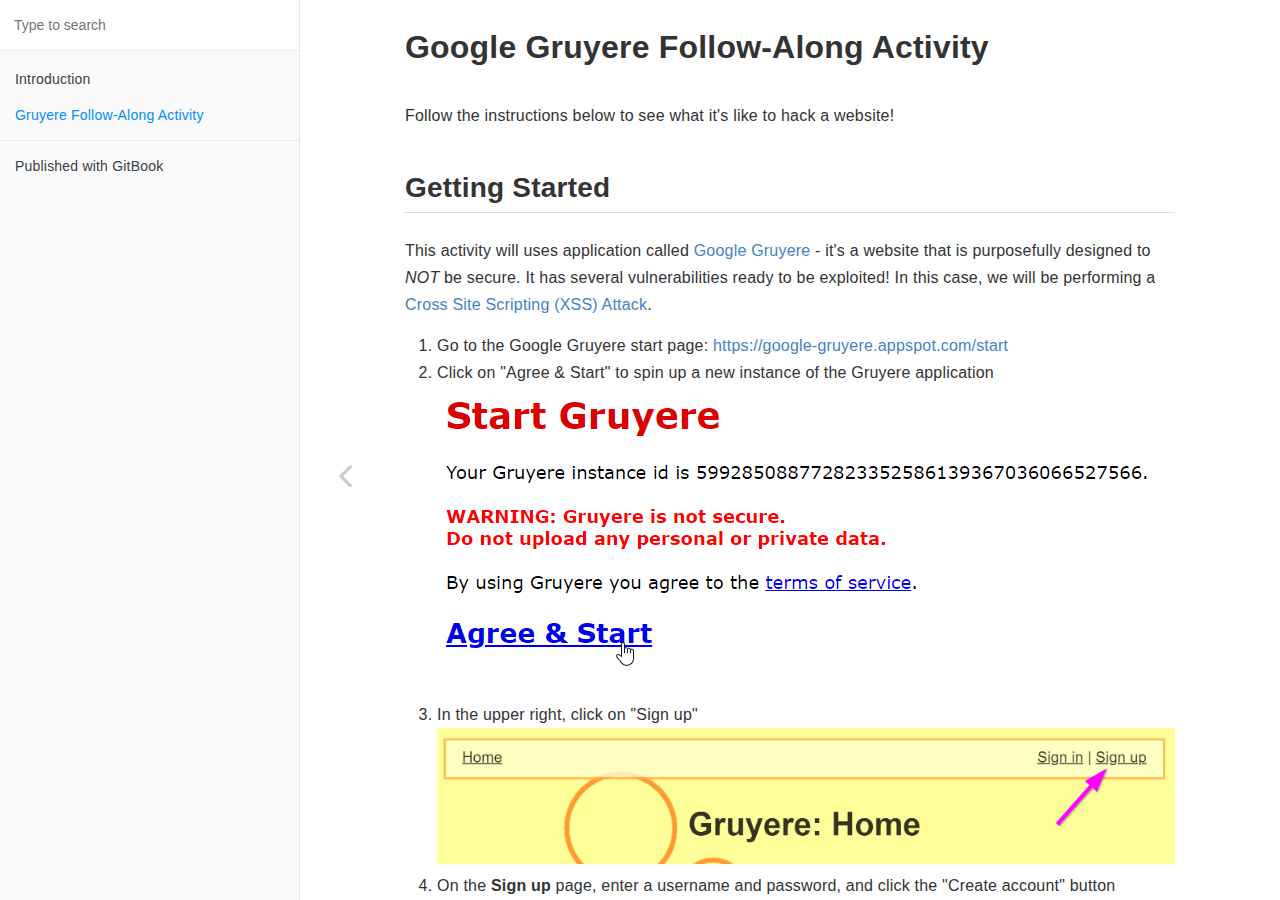
==== commit c11d4ee9: "Update gitbook 2022-08-01 14:22:41" ====
--- a/FollowAlong.html
+++ b/FollowAlong.html
@@ -160,7 +160,57 @@
     
                                 <section class="normal markdown-section">
                                 
-                                
+                                <h1 id="google-gruyere-follow-along-activity">Google Gruyere Follow-Along Activity</h1>
+<p>Follow the instructions below to see what it&apos;s like to hack a website!</p>
+<h2 id="getting-started">Getting Started</h2>
+<p>This activity will uses application called <a href="https://google-gruyere.appspot.com/" target="_blank">Google Gruyere</a> - it&apos;s a website that is purposefully designed to <em>NOT</em> be secure. It has several vulnerabilities ready to be exploited! In this case, we will be performing a <a href="https://owasp.org/www-community/attacks/xss/" target="_blank">Cross Site Scripting (XSS) Attack</a>.</p>
+<ol>
+<li>Go to the Google Gruyere start page: <a href="https://google-gruyere.appspot.com/start" target="_blank">https://google-gruyere.appspot.com/start</a></li>
+<li>Click on &quot;Agree &amp; Start&quot; to spin up a new instance of the Gruyere application<br><img src="Assets/GruyereAgreeAndStart.png" alt=""></li>
+<li>In the upper right, click on &quot;Sign up&quot;<br><img src="Assets/GruyereSignUp.png" alt=""></li>
+<li>On the <strong>Sign up</strong> page, enter a username and password, and click the &quot;Create account&quot; button (making sure to note the warning)<br><img src="Assets/GruyereSignUpForm.png" alt=""></li>
+<li>Next, click on &quot;Sign in&quot; in the upper right<br><img src="Assets/GruyereSignIn.png" alt=""></li>
+<li>On the <strong>Sign in</strong> page, enter the username and password used to sign up, and click the &quot;Login&quot; button<br><img src="Assets/GruyereSignInForm.png" alt=""></li>
+</ol>
+<p>Now you have successfully created a Gruyere account! Note that this account will only exist on your specific instance of Gruyere.</p>
+<h2 id="creating-the-hack">Creating the Hack</h2>
+<p>The next step is to create a file that will be used to hack Gruyere. It will be an HTML file that will execute some JavaScript code. On a secure website, there would be measures to prevent the execution of any scripts because hackers might send malicious code that could steal data or take down the site. In this case, the code will simply display a message whenever it runs.</p>
+<ol>
+<li>Open a text editor (such as Notepad)</li>
+<li>Copy and paste the following code into the file:  <pre><code class="lang-html"><span class="hljs-tag">&lt;<span class="hljs-name">html</span>&gt;</span>
+ <span class="hljs-tag">&lt;<span class="hljs-name">head</span>&gt;</span>
+   <span class="hljs-tag">&lt;<span class="hljs-name">script</span>&gt;</span><span class="actionscript">
+     alert(<span class="hljs-string">&quot;HELLO Hy-Tech Camp&quot;</span>);
+   </span><span class="hljs-tag">&lt;/<span class="hljs-name">script</span>&gt;</span>
+ <span class="hljs-tag">&lt;/<span class="hljs-name">head</span>&gt;</span>
+<span class="hljs-tag">&lt;/<span class="hljs-name">html</span>&gt;</span>
+</code></pre>
+</li>
+<li>Once the code is there, save the file<ul>
+<li>Make sure to save the file as type &quot;All Files&quot;</li>
+<li>The filename should be <strong>Hack.html</strong></li>
+</ul>
+</li>
+</ol>
+<p>If you run into any trouble creating or saving the file, you can also download this file directly:</p>
+<p><a href="Hack.html">Right-click this link and select &quot;Save link as...&quot; download the file.</a></p>
+<h2 id="uploading-the-hack">Uploading the Hack</h2>
+<p>Now that the file has been created, it&apos;s time to upload it to Gruyere and hack the site!</p>
+<ol>
+<li>Open up Gruyere</li>
+<li>Click on &quot;Upload&quot; in the upper left<br><img src="Assets/GruyereUpload.png" alt=""></li>
+<li>Click the &quot;Choose File&quot; button<br><img src="Assets/GruyereUploadChooseFile.png" alt=""></li>
+<li>Find the <strong>Hack.html</strong> file and select it</li>
+<li>Click the &quot;Upload&quot; button<br><img src="Assets/GruyereUploadButton.png" alt=""></li>
+</ol>
+<p>After that, the exploit file should be accessible on the Gruyere site!</p>
+<h2 id="viewing-the-hack">Viewing the Hack</h2>
+<p>The next step is to view the file to run the exploit code. There should be a URL that appears on the <strong>Upload Complete</strong> page. Highlight that URL and copy it to the clipboard:</p>
+<p><img src="Assets/GruyereFileAccessible.png" alt=""></p>
+<p>Next, open up a new browser tab, paste the URL into the address bar, and go to the page. When it loads, you should see a message that looks something like this:</p>
+<p><img src="Assets/GruyereAlert.png" alt=""></p>
+<p>That means that Gruyere ran the exploit code from the <strong>Hack.html</strong> file. You&apos;ve successfully hacked Gruyere!</p>
+
                                 
                                 </section>
                             
@@ -199,7 +249,7 @@
     <script>
         var gitbook = gitbook || [];
         gitbook.push(function() {
-            gitbook.page.hasChanged({"page":{"title":"Gruyere Follow-Along Activity","level":"1.2","depth":1,"previous":{"title":"Introduction","level":"1.1","depth":1,"path":"StudentDesc.md","ref":"StudentDesc.md","articles":[]},"dir":"neutral"},"config":{"gitbook":"*","theme":"default","variables":{},"plugins":[],"pluginsConfig":{"highlight":{},"search":{},"lunr":{"maxIndexSize":1000000,"ignoreSpecialCharacters":false},"sharing":{"facebook":true,"twitter":true,"google":false,"weibo":false,"instapaper":false,"vk":false,"all":["facebook","google","twitter","weibo","instapaper"]},"fontsettings":{"theme":"white","family":"sans","size":2},"theme-default":{"styles":{"website":"styles/website.css","pdf":"styles/pdf.css","epub":"styles/epub.css","mobi":"styles/mobi.css","ebook":"styles/ebook.css","print":"styles/print.css"},"showLevel":false}},"structure":{"langs":"LANGS.md","readme":"StudentDesc.md","glossary":"GLOSSARY.md","summary":"SUMMARY.md"},"pdf":{"pageNumbers":true,"fontSize":12,"fontFamily":"Arial","paperSize":"a4","chapterMark":"pagebreak","pageBreaksBefore":"/","margin":{"right":62,"left":62,"top":56,"bottom":56}},"styles":{"website":"styles/website.css","pdf":"styles/pdf.css","epub":"styles/epub.css","mobi":"styles/mobi.css","ebook":"styles/ebook.css","print":"styles/print.css"}},"file":{"path":"FollowAlong.md","mtime":"2022-07-25T18:16:41.552Z","type":"markdown"},"gitbook":{"version":"3.2.3","time":"2022-07-25T18:17:13.173Z"},"basePath":".","book":{"language":""}});
+            gitbook.page.hasChanged({"page":{"title":"Gruyere Follow-Along Activity","level":"1.2","depth":1,"previous":{"title":"Introduction","level":"1.1","depth":1,"path":"StudentDesc.md","ref":"StudentDesc.md","articles":[]},"dir":"ltr"},"config":{"gitbook":"*","theme":"default","variables":{},"plugins":[],"pluginsConfig":{"highlight":{},"search":{},"lunr":{"maxIndexSize":1000000,"ignoreSpecialCharacters":false},"sharing":{"facebook":true,"twitter":true,"google":false,"weibo":false,"instapaper":false,"vk":false,"all":["facebook","google","twitter","weibo","instapaper"]},"fontsettings":{"theme":"white","family":"sans","size":2},"theme-default":{"styles":{"website":"styles/website.css","pdf":"styles/pdf.css","epub":"styles/epub.css","mobi":"styles/mobi.css","ebook":"styles/ebook.css","print":"styles/print.css"},"showLevel":false}},"structure":{"langs":"LANGS.md","readme":"StudentDesc.md","glossary":"GLOSSARY.md","summary":"SUMMARY.md"},"pdf":{"pageNumbers":true,"fontSize":12,"fontFamily":"Arial","paperSize":"a4","chapterMark":"pagebreak","pageBreaksBefore":"/","margin":{"right":62,"left":62,"top":56,"bottom":56}},"styles":{"website":"styles/website.css","pdf":"styles/pdf.css","epub":"styles/epub.css","mobi":"styles/mobi.css","ebook":"styles/ebook.css","print":"styles/print.css"}},"file":{"path":"FollowAlong.md","mtime":"2022-08-01T14:21:56.240Z","type":"markdown"},"gitbook":{"version":"3.2.3","time":"2022-08-01T14:22:39.331Z"},"basePath":".","book":{"language":""}});
         });
     </script>
 </div>
